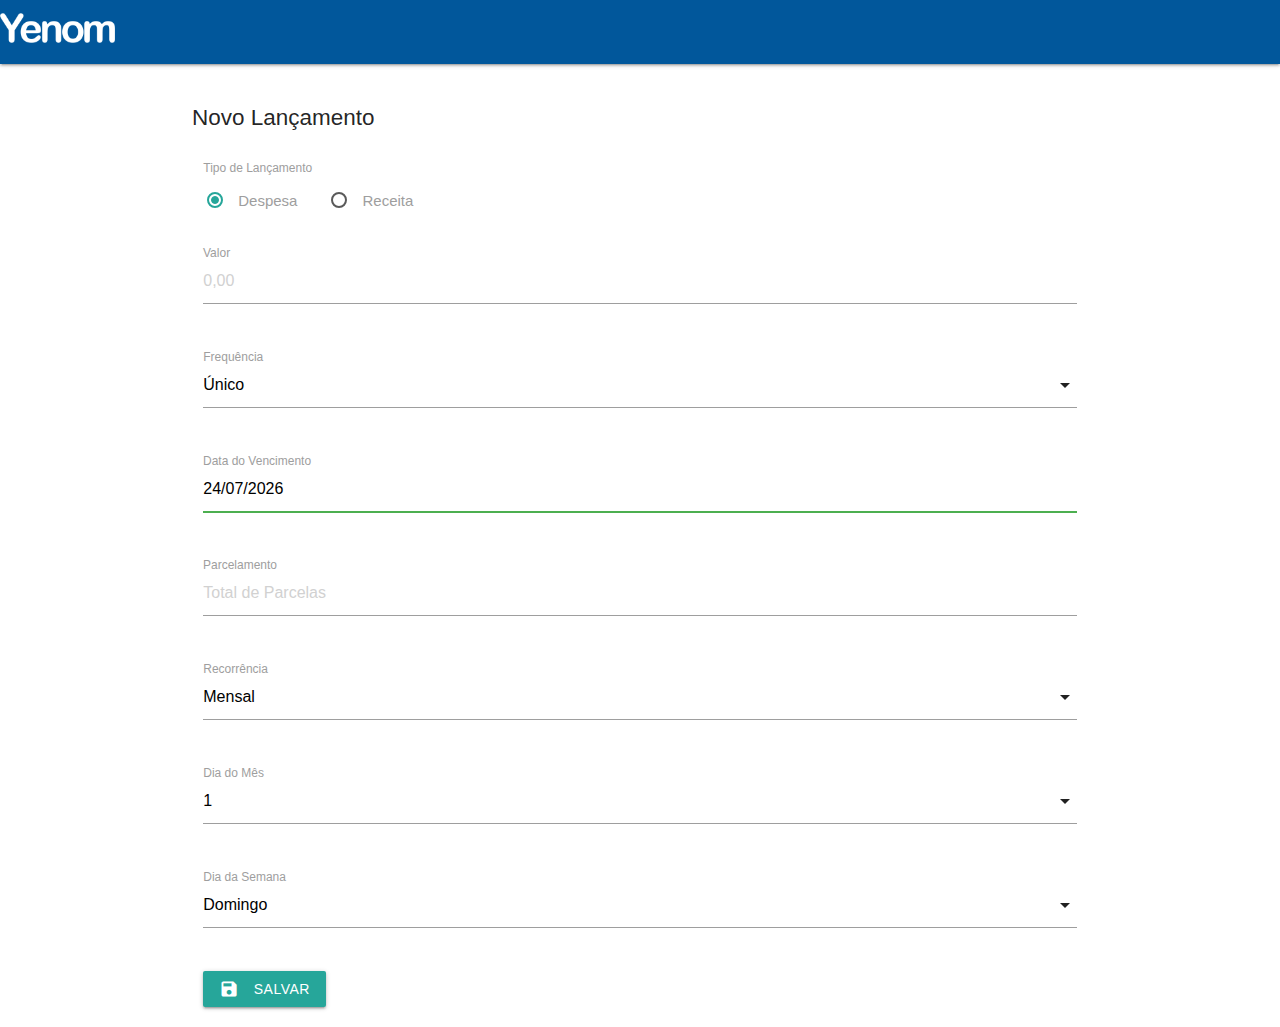
==== novo-lancamento.html @ 9e5b95f6 "HTML + CSS" ====
<!DOCTYPE html>
<html lang="pt-br">
    <head>
        <meta charset="utf-8">
        <meta name="viewport" content="width=device-width, initial-scale=1.0">
        <title>MyMoney</title>
        
        <!-- CSS -->
        <link rel="stylesheet" href="vendor/iconfont/material-icons.css">
        <link rel="stylesheet" href="vendor/materialize/css/materialize.min.css">
        <link rel="stylesheet" href="css/main.css">
        
        <!-- Favicon -->
        <link rel="apple-touch-icon" sizes="180x180" href="/apple-touch-icon.png">
        <link rel="icon" type="image/png" sizes="32x32" href="/favicon-32x32.png">
        <link rel="icon" type="image/png" sizes="16x16" href="/favicon-16x16.png">
        <link rel="manifest" href="/site.webmanifest">
        <link rel="mask-icon" href="/safari-pinned-tab.svg" color="#5bbad5">
        <meta name="msapplication-TileColor" content="#01579b">
        <meta name="theme-color" content="#01579b">
    </head>
    <body>
        <header class="app-header">
            <div class="navbar-fixed">
                <nav class="light-blue darken-4">
                    <div class="nav-wrapper">
                        <a href="#" class="brand-logo"><img src="images/logo-white.png" alt="MyMoney"></a>
                        <a href="#" data-target="mobile-nav" class="sidenav-trigger"><i class="material-icons">menu</i></a>
                    </div>
                </nav>
            </div>
            <ul class="sidenav" id="mobile-nav">
                <li><a href="index.html"><i class="material-icons">playlist_play</i>Extrato</a></li>
                <li><a href="novo-lancamento.html"><i class="material-icons">add_circle_outline</i>Novo Lançamento</a></li>
<!--                <li><a href="badges.html"><i class="material-icons">attach_money</i>Carteiras</a></li>-->
            </ul>
        </header>

        <main>
            <section class="section-novo-lancamentos container">
                <header>
                    <h1>Novo Lançamento</h1>
                </header>
                <form>
                    <div class="row">
                        <div class="inline-radiochecks col s12">
                            <label>Tipo de Lançamento</label>
                            <div>
                                <label>
                                    <input class="with-gap" name="tipo_lancamento" type="radio" checked />
                                    <span>Despesa</span>
                                </label>
                                <label>
                                    <input class="with-gap" name="tipo_lancamento" type="radio" />
                                    <span>Receita</span>
                                </label>
                            </div>
                        </div>
                    </div>
                    <div class="row">
                        <div class="input-field col s12">
                            <input id="valor" placeholder="0,00" type="text" class="validate money">
                            <label for="valor">Valor</label>
                        </div>
                    </div>
                    <div class="row">
                        <div class="input-field col s12">
                            <select>
                              <option value="1">Único</option>
                              <option value="2">Parcelamento</option>
                              <option value="3">Recorrente</option>
                            </select>
                            <label>Frequência</label>
                        </div>
                    </div>
                    <div class="row">
                        <div class="input-field col s12">
                            <input id="dt_lancamento" type="text" class="validate datepicker">
                            <label for="dt_lancamento">Data do Vencimento</label>
                        </div>
                    </div>
                    <div class="row">
                        <div class="input-field col s12">
                            <input id="last_name" placeholder="Total de Parcelas" type="number" class="validate" maxlength="3" max="999">
                            <label for="last_name">Parcelamento</label>
                        </div>
                    </div>
                    <div class="row">
                        <div class="input-field col s12">
                            <select>
                              <option value="1">Mensal</option>
                              <option value="2">Semanal</option>
                              <option value="3">Diário</option>
                            </select>
                            <label>Recorrência</label>
                        </div>
                    </div>
                    <div class="row">
                        <div class="input-field col s12">
                            <select>
                                <option value="1">1</option>
                                <option value="2">2</option>
                                <option value="3">3</option>
                                <option value="5">4</option>
                                <option value="5">5</option>
                                <option value="6">6</option>
                                <option value="7">7</option>
                                <option value="8">8</option>
                                <option value="9">9</option>
                                <option value="10">10</option>
                                <option value="11">11</option>
                                <option value="12">12</option>
                                <option value="13">13</option>
                                <option value="15">14</option>
                                <option value="15">15</option>
                                <option value="16">16</option>
                                <option value="17">17</option>
                                <option value="18">18</option>
                                <option value="19">19</option>
                                <option value="20">20</option>
                                <option value="21">21</option>
                                <option value="22">22</option>
                                <option value="23">23</option>
                                <option value="25">24</option>
                                <option value="25">25</option>
                                <option value="26">26</option>
                                <option value="27">27</option>
                                <option value="28">28</option>
                                <option value="29">29</option>
                                <option value="30">30</option>
                                <option value="31">31</option>
                            </select>
                            <label>Dia do Mês</label>
                        </div>
                    </div>
                    <div class="row">
                        <div class="input-field col s12">
                            <select>
                                <option value="1">Domingo</option>
                                <option value="2">Segunda</option>
                                <option value="3">Terça</option>
                                <option value="4">Quarta</option>
                                <option value="5">Quinta</option>
                                <option value="6">Sexta</option>
                                <option value="7">Sábado</option>
                            </select>
                            <label>Dia da Semana</label>
                        </div>
                    </div>
                    <div class="row">
                        <div class="col s12">
                            <button class="btn waves-effect waves-light" type="submit" name="action">
                                Salvar
                                <i class="material-icons left">save</i>
                            </button>
                        </div>
                    </div>
                </form>
            </section>
        </main>
       
        <!-- JavaScripts -->
        <script src="vendor/jquery/jquery-3.3.1.min.js"></script>
        <script src="vendor/materialize/js/materialize.min.js"></script>
        <script src="vendor/jquery-mask-plugin/jquery.mask.min.js"></script>
        <script src="js/main.js"></script>
    </body>
</html>
---- vendor/iconfont/material-icons.css ----
@font-face {
  font-family: 'Material Icons';
  font-style: normal;
  font-weight: 400;
  src: url(MaterialIcons-Regular.eot); /* For IE6-8 */
  src: local('Material Icons'),
       local('MaterialIcons-Regular'),
       url(MaterialIcons-Regular.woff2) format('woff2'),
       url(MaterialIcons-Regular.woff) format('woff'),
       url(MaterialIcons-Regular.ttf) format('truetype');
}

.material-icons {
  font-family: 'Material Icons';
  font-weight: normal;
  font-style: normal;
  font-size: 24px;  /* Preferred icon size */
  display: inline-block;
  width: 1em;
  height: 1em;
  line-height: 1;
  text-transform: none;
  letter-spacing: normal;
  word-wrap: normal;
  white-space: nowrap;
  direction: ltr;

  /* Support for all WebKit browsers. */
  -webkit-font-smoothing: antialiased;
  /* Support for Safari and Chrome. */
  text-rendering: optimizeLegibility;

  /* Support for Firefox. */
  -moz-osx-font-smoothing: grayscale;

  /* Support for IE. */
  font-feature-settings: 'liga';
}
---- css/main.css ----
/*
#3d6020 - Verde
*/

/* APP Header */
nav {
    /*background-color: #0a508c;*/
}
.brand-logo img {
    display: block;
    height: 30px;
    margin-top: 13px;
}

/* Lista de Lançamentos */
.section-lancamentos .collection .collection-item.avatar {
    min-height: inherit;
}
.section-lancamentos [type="checkbox"]+span:not(.lever) {
    padding-left: 20px;
}

/* SECTION: Lançamentos */
.section-lancamentos header {
    display: flex;
    border-bottom: 1px solid #ddd;
}
.section-lancamentos header h1 {
    flex-grow: 1;
    font-size: 1.5rem;
    margin: 0;
    padding: 20px;
    text-align: center;
}
.section-lancamentos header a {
    align-items: center;
    color: #000;
    display: flex;
    padding: 20px;
}
.section-lancamentos ul {
    margin: 0;
}
.section-lancamentos li {
    border-bottom: 1px solid #ddd;
}
.section-lancamentos li p {
    display: flex;
    line-height: 20px;
    margin: 0 auto;
}
.lancamento-realizado {
    background: #e8f5e9 ;
}
.lancamento-incompleto {
    opacity: .5;
}
.lancamento-label {
    flex-grow: 1;
    padding: 10px 10px 10px 15px;
}
.lancamento-valor {
    text-align: right;
    padding: 10px 15px 10px 10px;
    white-space: nowrap;
}
.lancamento-valor strong {
    font-weight: 700;
}
.lancamento-check {
    align-items: center;
    border-left: 1px solid #ddd;
    cursor: pointer;
    display: flex;
    padding: 10px 20px;
}
.lancamento-check [type="checkbox"]+span:not(.lever) {
    margin: -3px 0 -2px 0;
}
.lancamento-check [type="checkbox"]+span:not(.lever):before,
.lancamento-check [type="checkbox"]:not(.filled-in)+span:not(.lever):after {
    border-color: #aaa;
    /*border-top-width: 0;
    height: 2px;
    top: 9px;
    width: 20px;*/
}
.lancamento-check [type="checkbox"]:checked+span:not(.lever):before {
    top: -4px;
    left: -5px;
    width: 12px;
    height: 22px;
    border-top: 3px solid transparent;
    border-left: 3px solid transparent;
    border-right: 3px solid #26a69a;
    border-bottom: 3px solid #26a69a;
    -webkit-transform: rotate(40deg);
    transform: rotate(40deg);
    -webkit-backface-visibility: hidden;
    backface-visibility: hidden;
    -webkit-transform-origin: 100% 100%;
    transform-origin: 100% 100%;
}

.lancamentos-saldo {
    border-bottom: 1px solid #ddd;
}
.lancamentos-saldo th,
.lancamentos-saldo td {
    font-size: .8rem;
    padding: 5px 2px;
    text-align: right;
    white-space: nowrap;
}
.lancamentos-saldo th:first-child,
.lancamentos-saldo td:first-child {
    padding-left: 15px;
}
.lancamentos-saldo th:last-child,
.lancamentos-saldo td:last-child {
    padding-right: 15px;
}
.lancamentos-saldo th {
    width: 1%;
}
.lancamentos-saldo thead td,
.lancamentos-saldo thead th {
    background: #efefef;
    font-weight: bold;
}
.lancamentos-saldo thead tr {
    border-color: #ddd;
}
.lancamentos-saldo tbody tr {
    border-bottom: 0 none;
}

.lancamentos-controles {
    background: #efefef;
    border-bottom: 1px solid #ddd;
    display: flex;
    padding: 0 15px;
}
.lancamentos-controles h2 {
    flex-grow: 1;
    font-size: 1rem;
    font-weight: 700;
    line-height: 18px;
    margin: 0;
    padding: 10px 15px 10px 0;
    text-transform: uppercase;
}
.lancamentos-controles a {
    align-items: center;
    display: flex;
}

/* Novio Lançamento */
.section-novo-lancamentos h1 {
    font-size: 1.5rem;
}
.section-novo-lancamentos {
}
.inline-radiochecks {
    /*margin-bottom: 1rem;
    margin-top: 1rem;*/
}
.inline-radiochecks > div {
    align-items: center;
    display: flex;
    height: 3rem;
}
.inline-radiochecks > div label {
    padding-right: 2rem;
}
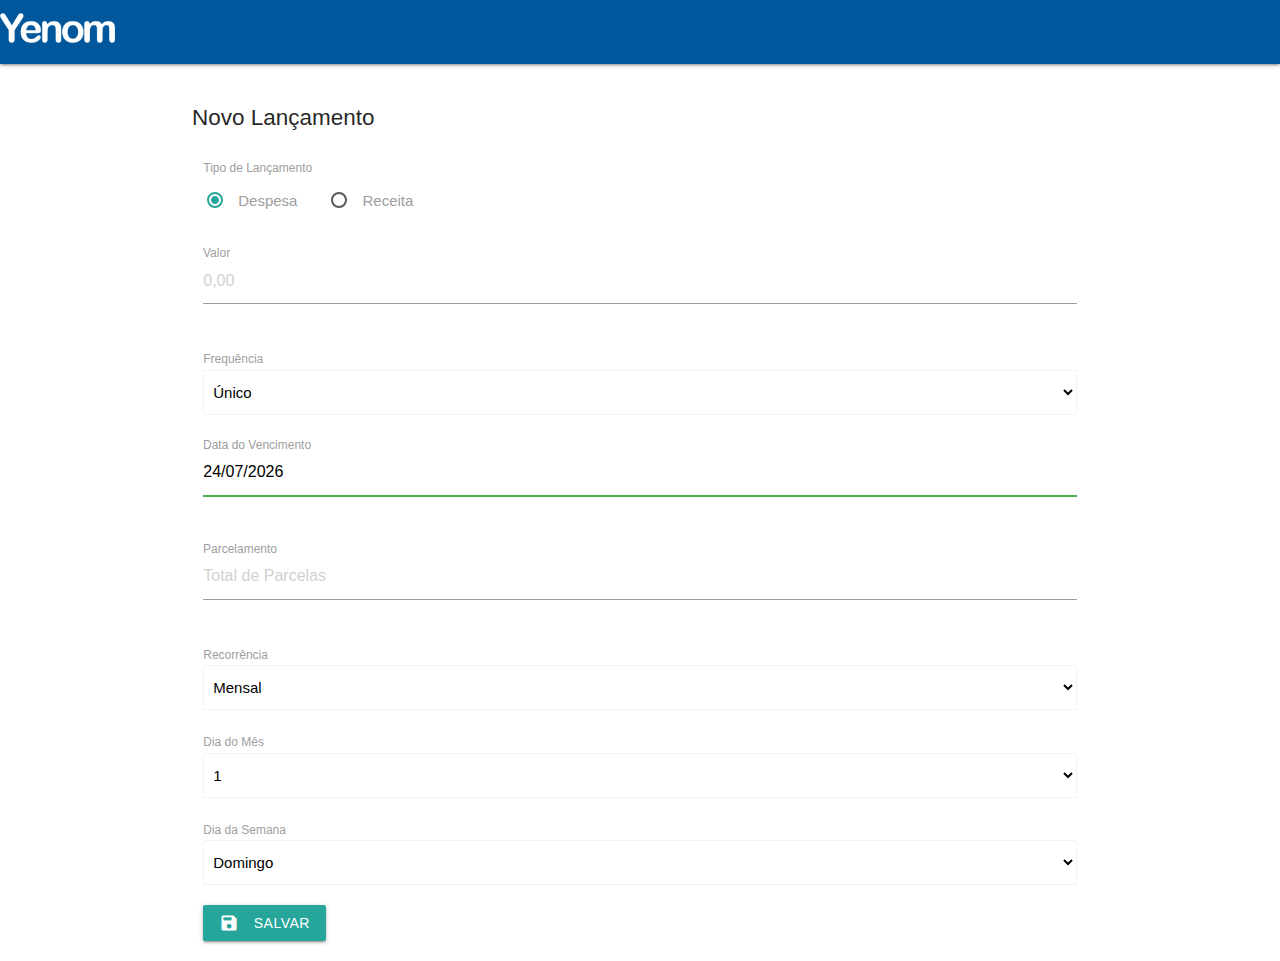
==== commit 5912be7d: "HTML + CSS" ====
--- a/novo-lancamento.html
+++ b/novo-lancamento.html
@@ -64,13 +64,13 @@
                         </div>
                     </div>
                     <div class="row">
-                        <div class="input-field col s12">
-                            <select>
+                        <div class="col s12">
+                            <label>Frequência</label>
+                            <select class="browser-default">
                               <option value="1">Único</option>
                               <option value="2">Parcelamento</option>
                               <option value="3">Recorrente</option>
                             </select>
-                            <label>Frequência</label>
                         </div>
                     </div>
                     <div class="row">
@@ -86,18 +86,19 @@
                         </div>
                     </div>
                     <div class="row">
-                        <div class="input-field col s12">
-                            <select>
+                        <div class="col s12">
+                            <label>Recorrência</label>
+                            <select class="browser-default">
                               <option value="1">Mensal</option>
                               <option value="2">Semanal</option>
                               <option value="3">Diário</option>
                             </select>
-                            <label>Recorrência</label>
                         </div>
                     </div>
                     <div class="row">
-                        <div class="input-field col s12">
-                            <select>
+                        <div class="col s12">
+                            <label>Dia do Mês</label>
+                            <select class="browser-default">
                                 <option value="1">1</option>
                                 <option value="2">2</option>
                                 <option value="3">3</option>
@@ -130,12 +131,12 @@
                                 <option value="30">30</option>
                                 <option value="31">31</option>
                             </select>
-                            <label>Dia do Mês</label>
                         </div>
                     </div>
                     <div class="row">
-                        <div class="input-field col s12">
-                            <select>
+                        <div class="col s12">
+                            <label>Dia da Semana</label>
+                            <select class="browser-default">
                                 <option value="1">Domingo</option>
                                 <option value="2">Segunda</option>
                                 <option value="3">Terça</option>
@@ -144,7 +145,6 @@
                                 <option value="6">Sexta</option>
                                 <option value="7">Sábado</option>
                             </select>
-                            <label>Dia da Semana</label>
                         </div>
                     </div>
                     <div class="row">
